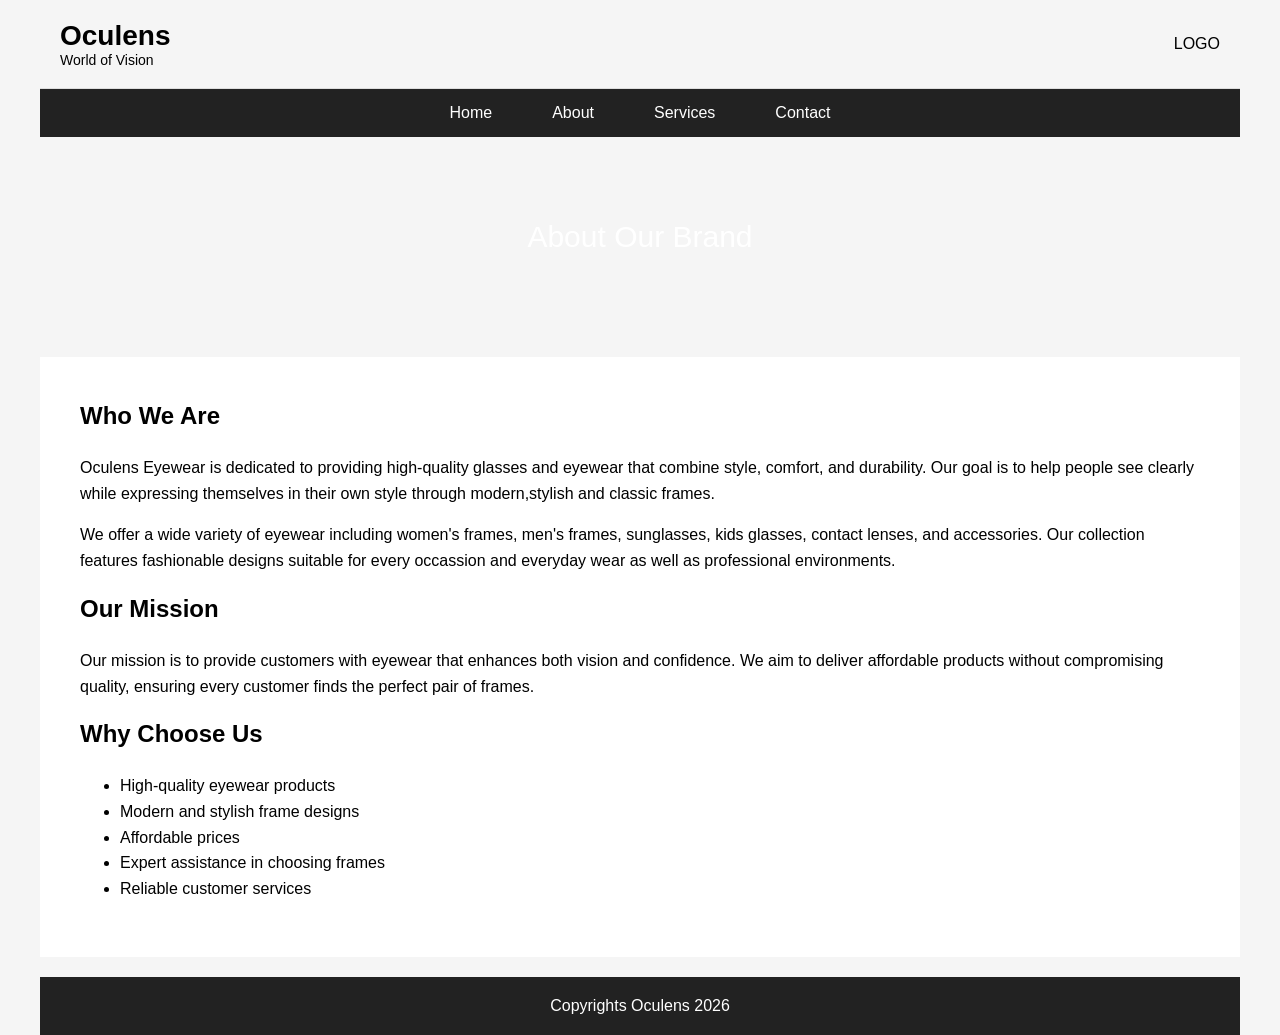
==== about.html @ 5647bdae "added services.html" ====
<!DOCTYPE html>
<html lang="en">
    <head>
        <meta charset="UTF-8">
        <meta name="viewport" content="width=device, initial-scale=1.0">
        <title>About Us | Oculens Eyewear</title>

      <style>
        body {
            font-family: Arial, Helvetica, sans-serif;
            margin: 0;
            background: #f5f5f5;
        }

        .container {
            max-width: 1200px;
            margin: auto;
        }

        header {
            display: flex;
            justify-content: space-between;
            align-items: center;
            padding: 20px;
            background: #f5f5f5;
            border-bottom: 1px solid #ddd;
        }

        .logo {
            font-size: 28px;
            font-weight: bold;
        }

        .logo span{
            display: block;
            font-size: 14px;
            font-weight: normal;
        }

        nav {
            display: flex;
            justify-content: center;
            background: #222;
        }

        nav a {
            color: white;
            padding: 15px 30px;
            text-decoration: none;
        }

        nav a:hover {
            background: #444;
        }

        .hero {
            height: 200px;
            background: url("https://images.unsplash.com/photo-1511499767150-a48a237f0038") center/cover;
            display: flex;
            align-items: center;
            justify-content: center;
            color: white;
            font-size: 30px;
        }
       
        .about-section {
            background: white;
            padding: 40px;
            margin-top: 20px;
            line-height: 1.6;
        }

        .about-section h2 {
            margin-top: 0;
        }

        footer {
            background: #222;
            color: white;
            text-align: center;
            padding: 20px;
            margin-top: 20px;
        }

      </style>
    </head>

   <body>
    <div class="container">
        <header>
            <div class="logo">
                Oculens
                <span>World of Vision</span>
            </div>

            <div>LOGO</div>
        </header>
        <nav>
            <a href="index.html">Home</a>
            <a href="about.html">About</a>
            <a href="services.html">Services</a>
            <a href="contact.html">Contact</a>
        </nav>

        <div class="hero">
            About Our Brand 
        </div>

        <section class="about-section">
            <h2>Who We Are </h2>
            <p>
                Oculens Eyewear is dedicated to providing high-quality glasses and eyewear that combine style, comfort, and durability. Our goal is to help people see clearly while expressing themselves in their own style through modern,stylish and classic frames.
            </p>

            <p>
                We offer a wide variety of eyewear including women's frames, men's frames, sunglasses, kids glasses, contact lenses, and accessories. Our collection features fashionable designs suitable for every occassion and everyday wear as well as professional environments.
            </p>

            <h2>Our Mission</h2>
            <p>
                Our mission is to provide customers with eyewear that enhances both vision and confidence. We aim to deliver affordable products without compromising quality, ensuring every customer finds the perfect pair of frames.
            </p>

             <h2>Why Choose Us</h2>
             
             <ul>
                <li>High-quality eyewear products</li>
                <li>Modern and stylish frame designs </li>
                <li>Affordable prices</li>
                <li>Expert assistance in choosing frames</li>
                <li>Reliable customer services</li>
             </ul>
        </section>

        <footer>
            Copyrights Oculens 2026
        </footer>

    </div>
   </body>
</html>
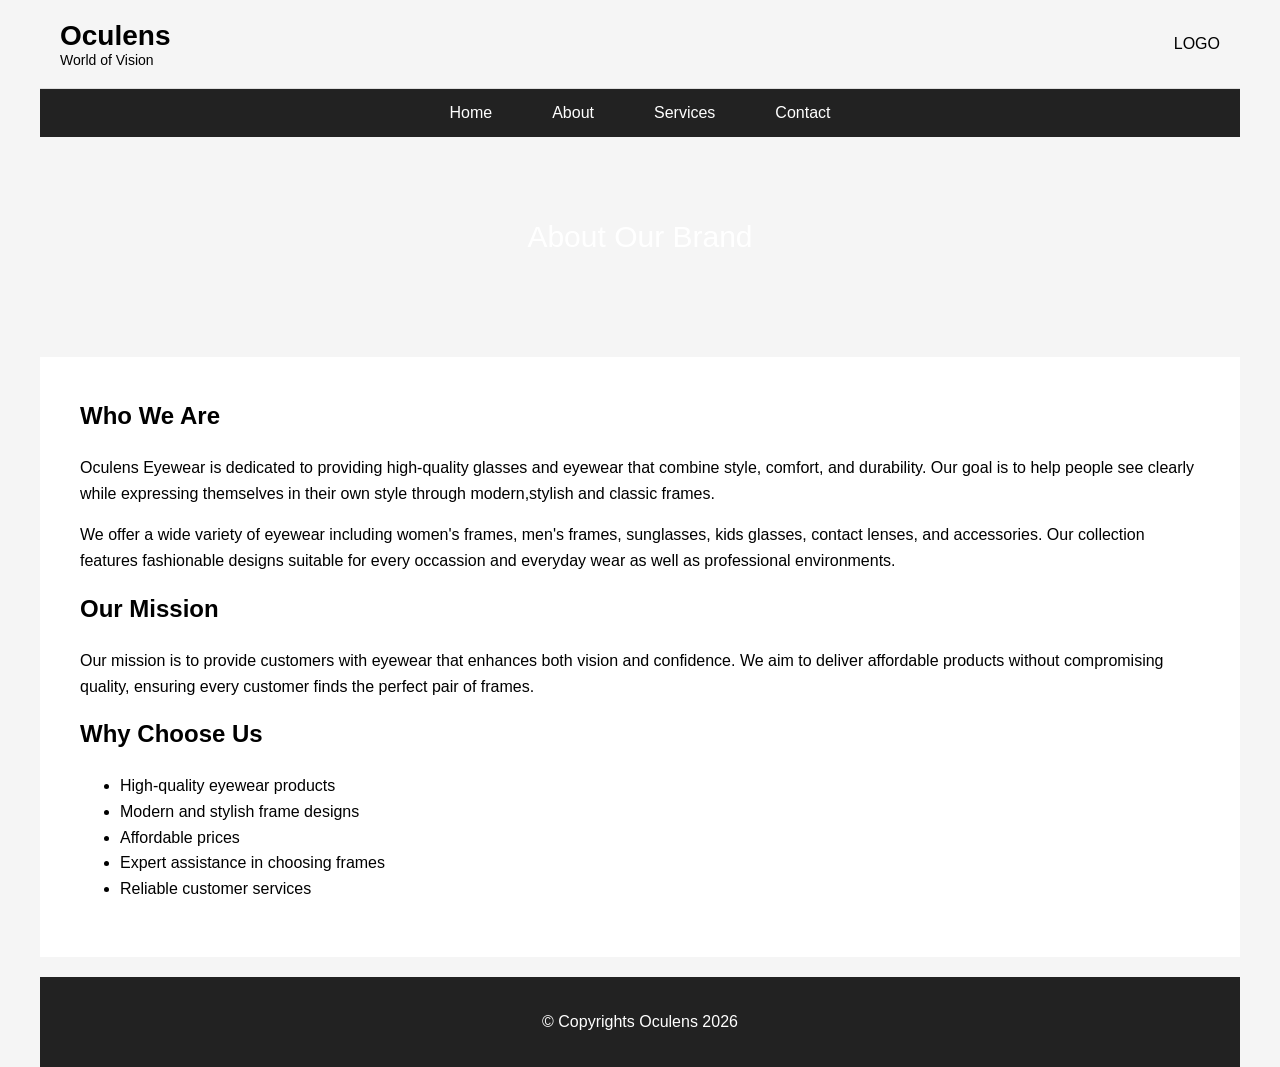
==== commit 4d03287b: "fixed the footer" ====
--- a/about.html
+++ b/about.html
@@ -133,7 +133,7 @@
         </section>
 
         <footer>
-            Copyrights Oculens 2026
+            <p>&copy; Copyrights Oculens 2026</p>
         </footer>
 
     </div>
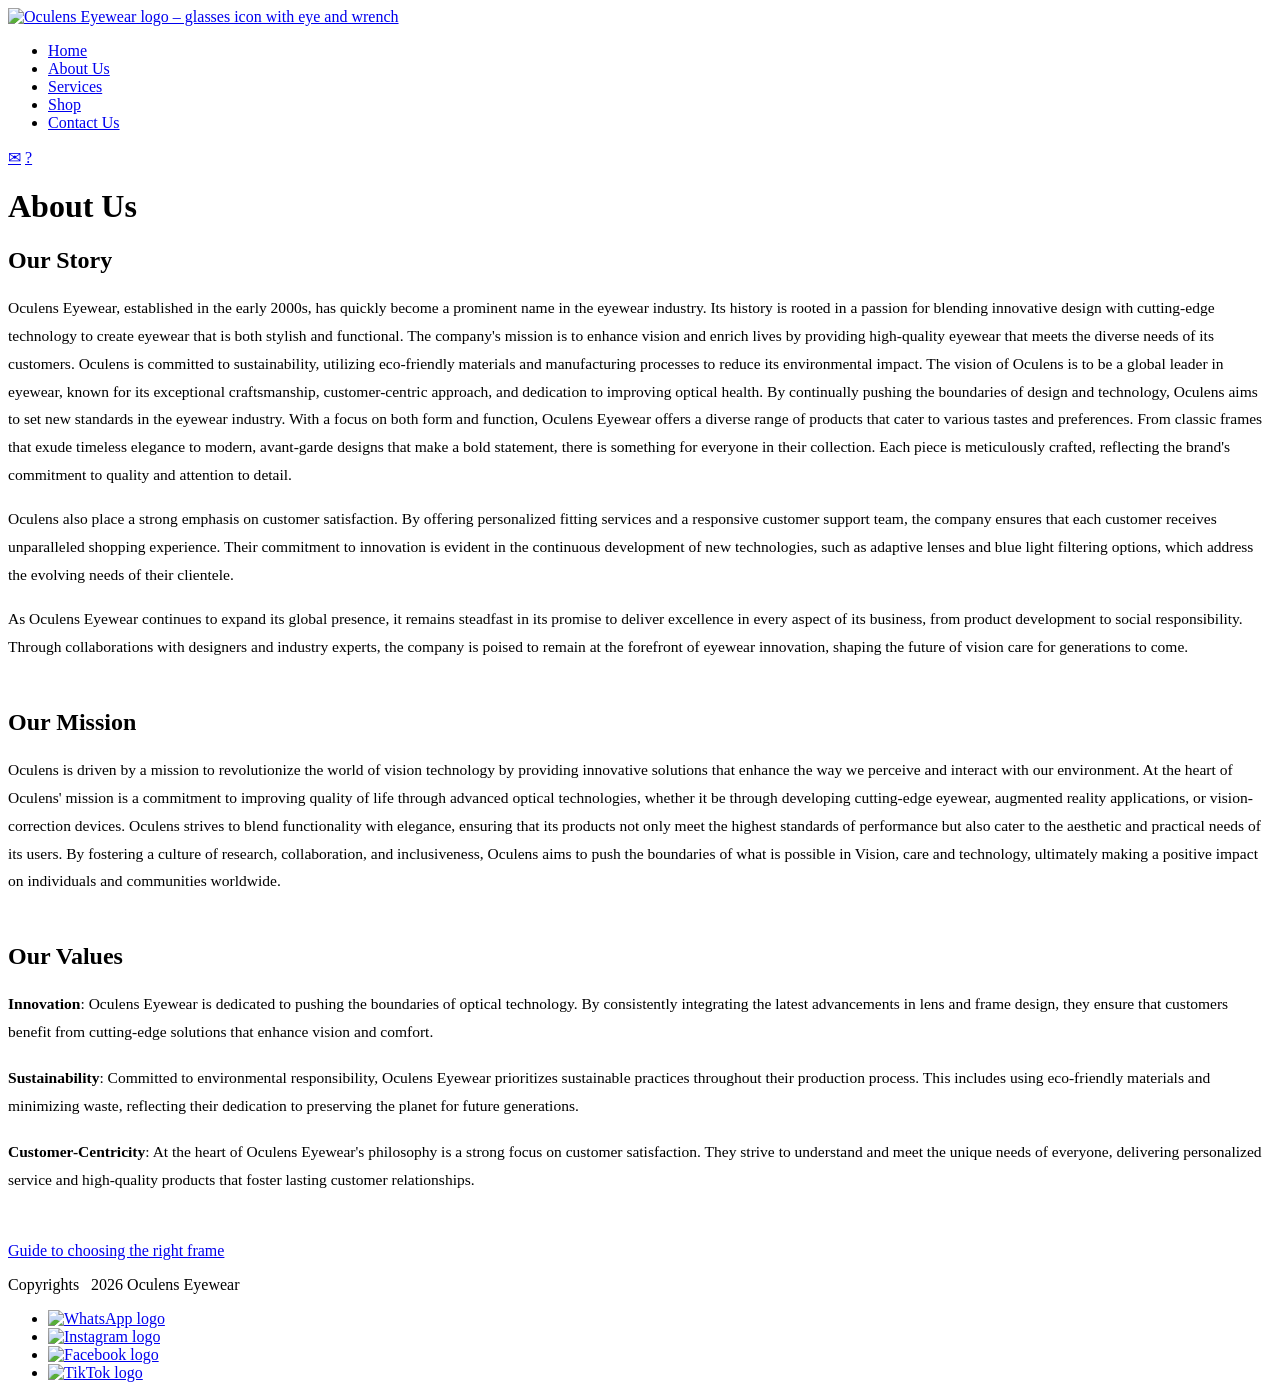
==== commit c201da89: "Add files via upload" ====
--- a/about.html
+++ b/about.html
@@ -1,141 +1,183 @@
-<!DOCTYPE html>
-<html lang="en">
-    <head>
-        <meta charset="UTF-8">
-        <meta name="viewport" content="width=device, initial-scale=1.0">
-        <title>About Us | Oculens Eyewear</title>
-
-      <style>
-        body {
-            font-family: Arial, Helvetica, sans-serif;
-            margin: 0;
-            background: #f5f5f5;
-        }
-
-        .container {
-            max-width: 1200px;
-            margin: auto;
-        }
-
-        header {
-            display: flex;
-            justify-content: space-between;
-            align-items: center;
-            padding: 20px;
-            background: #f5f5f5;
-            border-bottom: 1px solid #ddd;
-        }
-
-        .logo {
-            font-size: 28px;
-            font-weight: bold;
-        }
-
-        .logo span{
-            display: block;
-            font-size: 14px;
-            font-weight: normal;
-        }
-
-        nav {
-            display: flex;
-            justify-content: center;
-            background: #222;
-        }
-
-        nav a {
-            color: white;
-            padding: 15px 30px;
-            text-decoration: none;
-        }
-
-        nav a:hover {
-            background: #444;
-        }
-
-        .hero {
-            height: 200px;
-            background: url("https://images.unsplash.com/photo-1511499767150-a48a237f0038") center/cover;
-            display: flex;
-            align-items: center;
-            justify-content: center;
-            color: white;
-            font-size: 30px;
-        }
-       
-        .about-section {
-            background: white;
-            padding: 40px;
-            margin-top: 20px;
-            line-height: 1.6;
-        }
-
-        .about-section h2 {
-            margin-top: 0;
-        }
-
-        footer {
-            background: #222;
-            color: white;
-            text-align: center;
-            padding: 20px;
-            margin-top: 20px;
-        }
-
-      </style>
-    </head>
-
-   <body>
-    <div class="container">
-        <header>
-            <div class="logo">
-                Oculens
-                <span>World of Vision</span>
-            </div>
-
-            <div>LOGO</div>
-        </header>
-        <nav>
-            <a href="index.html">Home</a>
-            <a href="about.html">About</a>
-            <a href="services.html">Services</a>
-            <a href="contact.html">Contact</a>
-        </nav>
-
-        <div class="hero">
-            About Our Brand 
-        </div>
-
-        <section class="about-section">
-            <h2>Who We Are </h2>
-            <p>
-                Oculens Eyewear is dedicated to providing high-quality glasses and eyewear that combine style, comfort, and durability. Our goal is to help people see clearly while expressing themselves in their own style through modern,stylish and classic frames.
-            </p>
-
-            <p>
-                We offer a wide variety of eyewear including women's frames, men's frames, sunglasses, kids glasses, contact lenses, and accessories. Our collection features fashionable designs suitable for every occassion and everyday wear as well as professional environments.
-            </p>
-
-            <h2>Our Mission</h2>
-            <p>
-                Our mission is to provide customers with eyewear that enhances both vision and confidence. We aim to deliver affordable products without compromising quality, ensuring every customer finds the perfect pair of frames.
-            </p>
-
-             <h2>Why Choose Us</h2>
-             
-             <ul>
-                <li>High-quality eyewear products</li>
-                <li>Modern and stylish frame designs </li>
-                <li>Affordable prices</li>
-                <li>Expert assistance in choosing frames</li>
-                <li>Reliable customer services</li>
-             </ul>
-        </section>
-
-        <footer>
-            <p>&copy; Copyrights Oculens 2026</p>
-        </footer>
-
-    </div>
-   </body>
+<!DOCTYPE html>
+<html lang="en">
+<head>
+  <meta charset="UTF-8" />
+  <meta name="viewport" content="width=device-width, initial-scale=1.0" />
+  <meta name="description" content="Learn about Oculens Eyewear – our story, mission and values. Established in the early 2000s, we blend innovative design with cutting-edge technology." />
+  <title>About Us | Oculens Eyewear</title>
+  <link rel="stylesheet" href="css/style.css" />
+  <style>
+    
+    .about-section {
+      margin-bottom: 48px;
+    }
+
+    .about-section p {
+      margin-bottom: 16px;
+      font-size: 0.97rem;
+      color: var(--dark);
+      line-height: 1.8;
+    }
+
+    .values-list {
+      list-style: none;
+      padding: 0;
+      margin-top: 16px;
+    }
+
+    .values-list li {
+      margin-bottom: 18px;
+      font-size: 0.97rem;
+      line-height: 1.8;
+      color: var(--dark);
+    }
+
+    .values-list li strong {
+      font-weight: 600;
+    }
+  </style>
+</head>
+<body>
+
+  <header>
+    <div class="container header-inner">
+
+      <a href="index.html" class="logo" aria-label="Oculens Eyewear Home">
+        <img
+          src="images/logo.jpeg"
+          alt="Oculens Eyewear logo – glasses icon with eye and wrench"
+          width="68"
+          height="56" />
+      </a>
+
+      <nav aria-label="primary">
+        <ul>
+          <li><a href="index.html">Home</a></li>
+          <li><a href="about.html" aria-current="page">About Us</a></li>
+          <li><a href="services.html">Services</a></li>
+          <li><a href="shop.html">Shop</a></li>
+          <li><a href="contact.html">Contact Us</a></li>
+        </ul>
+      </nav>
+
+      <div class="header-icons">
+        <a href="contact.html" aria-label="Contact via email" class="icon-mail">✉</a>
+        <a href="contact.html#faq" aria-label="Help and FAQ" class="icon-help">?</a>
+      </div>
+
+    </div>
+  </header>
+
+  <main>
+    <div class="container">
+
+      <h1 class="page-title">About Us</h1>
+
+      <section class="about-section" aria-labelledby="story-heading">
+        <h2 class="section-heading" id="story-heading">Our Story</h2>
+        <p>
+          Oculens Eyewear, established in the early 2000s, has quickly become a prominent name in the
+          eyewear industry. Its history is rooted in a passion for blending innovative design with
+          cutting-edge technology to create eyewear that is both stylish and functional. The company's
+          mission is to enhance vision and enrich lives by providing high-quality eyewear that meets the
+          diverse needs of its customers. Oculens is committed to sustainability, utilizing eco-friendly
+          materials and manufacturing processes to reduce its environmental impact. The vision of Oculens
+          is to be a global leader in eyewear, known for its exceptional craftsmanship, customer-centric
+          approach, and dedication to improving optical health. By continually pushing the boundaries of
+          design and technology, Oculens aims to set new standards in the eyewear industry. With a focus
+          on both form and function, Oculens Eyewear offers a diverse range of products that cater to
+          various tastes and preferences. From classic frames that exude timeless elegance to modern,
+          avant-garde designs that make a bold statement, there is something for everyone in their
+          collection. Each piece is meticulously crafted, reflecting the brand's commitment to quality
+          and attention to detail.
+        </p>
+        <p>
+          Oculens also place a strong emphasis on customer satisfaction. By offering personalized fitting
+          services and a responsive customer support team, the company ensures that each customer receives
+          unparalleled shopping experience. Their commitment to innovation is evident in the continuous
+          development of new technologies, such as adaptive lenses and blue light filtering options, which
+          address the evolving needs of their clientele.
+        </p>
+        <p>
+          As Oculens Eyewear continues to expand its global presence, it remains steadfast in its promise
+          to deliver excellence in every aspect of its business, from product development to social
+          responsibility. Through collaborations with designers and industry experts, the company is
+          poised to remain at the forefront of eyewear innovation, shaping the future of vision care for
+          generations to come.
+        </p>
+      </section>
+
+      <section class="about-section" aria-labelledby="mission-heading">
+        <h2 class="section-heading" id="mission-heading">Our Mission</h2>
+        <p>
+          Oculens is driven by a mission to revolutionize the world of vision technology by providing
+          innovative solutions that enhance the way we perceive and interact with our environment. At the
+          heart of Oculens' mission is a commitment to improving quality of life through advanced optical
+          technologies, whether it be through developing cutting-edge eyewear, augmented reality
+          applications, or vision-correction devices. Oculens strives to blend functionality with
+          elegance, ensuring that its products not only meet the highest standards of performance but also
+          cater to the aesthetic and practical needs of its users. By fostering a culture of research,
+          collaboration, and inclusiveness, Oculens aims to push the boundaries of what is possible in
+          Vision, care and technology, ultimately making a positive impact on individuals and communities
+          worldwide.
+        </p>
+      </section>
+
+      <section class="about-section" aria-labelledby="values-heading">
+        <h2 class="section-heading" id="values-heading">Our Values</h2>
+        <ol class="values-list">
+          <li>
+            <strong>Innovation</strong>: Oculens Eyewear is dedicated to pushing the boundaries of
+            optical technology. By consistently integrating the latest advancements in lens and frame
+            design, they ensure that customers benefit from cutting-edge solutions that enhance vision
+            and comfort.
+          </li>
+          <li>
+            <strong>Sustainability</strong>: Committed to environmental responsibility, Oculens Eyewear
+            prioritizes sustainable practices throughout their production process. This includes using
+            eco-friendly materials and minimizing waste, reflecting their dedication to preserving the
+            planet for future generations.
+          </li>
+          <li>
+            <strong>Customer-Centricity</strong>: At the heart of Oculens Eyewear's philosophy is a
+            strong focus on customer satisfaction. They strive to understand and meet the unique needs
+            of everyone, delivering personalized service and high-quality products that foster lasting
+            customer relationships.
+          </li>
+        </ol>
+      </section>
+
+    </div>
+  </main>
+
+  <footer>
+    <a href="services.html#guide" class="footer-link">Guide to choosing the right frame</a>
+    <p class="footer-copy">Copyrights &nbsp; 2026 Oculens Eyewear</p>
+    <nav aria-label="social media">
+      <ul class="social-icons">
+        <li>
+          <a href="https://wa.me/26778567890" target="_blank" rel="noopener noreferrer" aria-label="WhatsApp">
+            <img src="images/social-whatsapp.png" alt="WhatsApp logo" width="48" height="48" />
+          </a>
+        </li>
+        <li>
+          <a href="https://instagram.com/official.Oculens_Eyewear" target="_blank" rel="noopener noreferrer" aria-label="Instagram">
+            <img src="images/social-instagram.png" alt="Instagram logo" width="48" height="48" />
+          </a>
+        </li>
+        <li>
+          <a href="https://facebook.com/OculensEyewear" target="_blank" rel="noopener noreferrer" aria-label="Facebook">
+            <img src="images/social-facebook.png" alt="Facebook logo" width="48" height="48" />
+          </a>
+        </li>
+        <li>
+          <a href="https://tiktok.com/@Oculens_Eyewear.officia" target="_blank" rel="noopener noreferrer" aria-label="TikTok">
+            <img src="images/social-tiktok.png" alt="TikTok logo" width="48" height="48" />
+          </a>
+        </li>
+      </ul>
+    </nav>
+  </footer>
+
+</body>
 </html>
